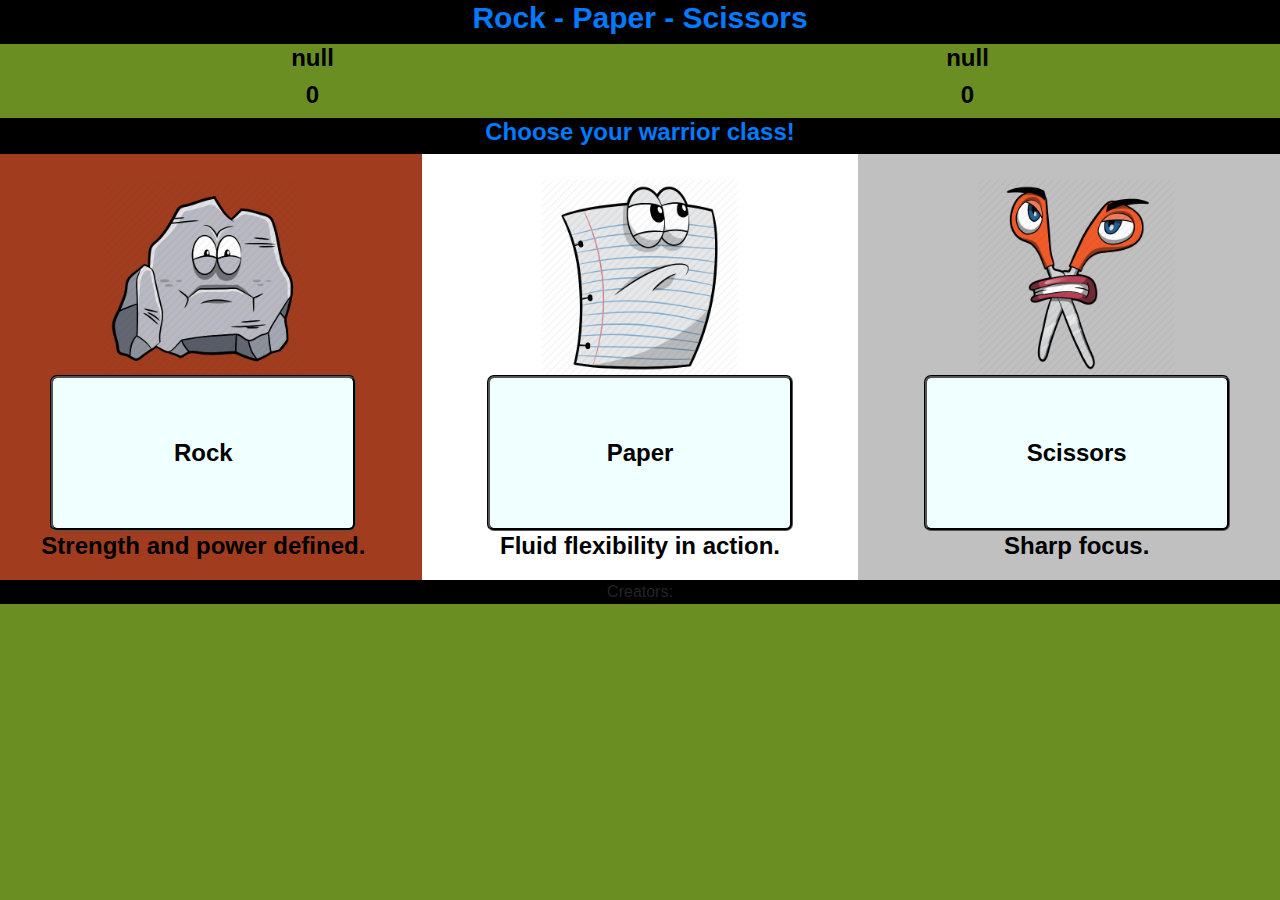
==== index.html @ f050ee25 "Changed the HTML and JS to be able to modify the user and machine's name with JS" ====
<!DOCTYPE html>
<html lang="en">
<head>
    <meta charset="UTF-8">
    <meta name="viewport" content="width=device-width, initial-scale=1.0">
    <meta http-equiv="X-UA-Compatible" content="ie=edge">
    <title>RockPapersScissors</title>

    <!-- Linking style sheets -->
    <link rel="stylesheet" href="https://maxcdn.bootstrapcdn.com/bootstrap/4.0.0/css/bootstrap.min.css">
    <link rel="stylesheet" href="https://use.fontawesome.com/releases/v5.0.10/css/all.css" integrity="sha384-+d0P83n9kaQMCwj8F4RJB66tzIwOKmrdb46+porD/OvrJ+37WqIM7UoBtwHO6Nlg" crossorigin="anonymous">
    <link rel="stylesheet" type="text/css" href="assets/styles.css">

    <!-- Autoplaying song for excitment and nostalgia -->
    <audio autoplay loop>
        <source src="assets/mortal_combat-theme.mp3">
    </audio>
</head>

<body>
    <!-- Row for game title -->
    <div class="row">
        <div id="gametitle" class="col-lg text-center">
            <h1>Rock - Paper - Scissors</h1>
        </div>
    </div>

    <!-- Row for player character name and stats -->
    <div class="row">
        <div class="col-lg text-center">
            <span id="HumanName">
            <!-- Javascript to write player name to main screen. **Would be great to have a prompt to grab user's name and display it in-game -->
            <script type="text/javascript">
                document.write("<h3>Player</h3>");
            </script>
            </span>
            <!-- Row for player score -->
            <div class="row">
                <div id="HumanScore" class="col-lg text-center">
                    <h3>
                    <span id="HumanScoreText">
                        0
                    </span>
                    </h2>
                </div>
            </div>
        </div>

<!-- ................................... IMPORTANT We should add a score number for ties! IMPORTANT                         -->
         <!-- Row for player character name and stats -->
        <div class="col-lg text-center">
            <span  id="ComputerName">
            <h3>Jedi Master Yoda</h3>
            </span>
             <!-- Row for player score -->
            <div class="row">
                <div id="ComputerScore" class="col-lg text-center">
                    <h3>
                    <span id="ComputerScoreText">
                        0
                    </span>
                    </h3>
                </div>
            </div>
        </div>
    </div>
   

    <!-- Row for the "button section header" -->
    <div class="row">
        <div id="warrior" class="col-lg text-center">
            <h2>Choose your warrior class!</h2>
        </div>
    </div>
    

    <!-- Row for the click/touch screen buttons -->
    <div class="row">
        <div id="rock" class="col">
            <br>
             <!-- Click/touch screen buttons -->
             <img src="assets/rock.png" height="200px">
             <br>
             <button type="button" onclick="userRock()" class="btn btn-rock" img src="assets/rock.jpg">Rock</button>
            <p>Strength and power defined.</p>
        </div>
        <div id="paper" class="col">
            <br>
            <!-- Click/touch screen buttons -->
            <img src="assets/paper.png" height="200px">
            <br>
            <button type="button" onclick="userPaper()" class="btn btn-paper">Paper</button>
            <p>Fluid flexibility in action.</p>
        </div>
        <div id="scissors" class="col">
            <br>
            <!-- Click/touch screen buttons -->
            <img src="assets/scissors.png" height="200px">
            <br>
            <button type="button" onclick="userScissors()" class="btn btn-scissors">Scissors</button>
            <p>Sharp focus.</p>
        </div>
    </div>
    

    <!-- Row for footer -->
    <div class="row">
        <!-- Column for footer -->
        <div id="footer" class="col-lg text-center">
            <p2>Creators: </p2>
                <a href="https://twitter.com/williambork" target="_blank" class="icon-twitter">
                <i class="fab fa-twitter"></i>
                <a href="https://github.com/WilliamBork33" target="_blank" class="icon-github">
                <i class="fab fa-github"></i>
                <a href="https://twitter.com/israelmuca" target="_blank" class="icon-twitter">
                <i class="fab fa-twitter"></i>
                <a href="https://github.com/israelmuca" target="_blank" class="icon-github">
                <i class="fab fa-github"></i>
        </div>
    </div>


    <!-- Linking to Javascript -->
    <script type="text/javascript" src="assets/javascript.js"></script>
    <script src="https://code.jquery.com/jquery-3.3.1.slim.min.js" integrity="sha384-q8i/X+965DzO0rT7abK41JStQIAqVgRVzpbzo5smXKp4YfRvH+8abtTE1Pi6jizo" crossorigin="anonymous"></script>
    <script src="https://cdnjs.cloudflare.com/ajax/libs/popper.js/1.14.0/umd/popper.min.js" integrity="sha384-cs/chFZiN24E4KMATLdqdvsezGxaGsi4hLGOzlXwp5UZB1LY//20VyM2taTB4QvJ" crossorigin="anonymous"></script>
    <script src="https://stackpath.bootstrapcdn.com/bootstrap/4.1.0/js/bootstrap.min.js" integrity="sha384-uefMccjFJAIv6A+rW+L4AHf99KvxDjWSu1z9VI8SKNVmz4sk7buKt/6v9KI65qnm" crossorigin="anonymous"></script>

</body>

</html>
---- assets/styles.css ----
body {
    background-color: olivedrab;
}

.row {
    background-color: olivedrab;
    text-align: center;
}

#gametitle {
    color: #007bff;
    background-color: black;
}

h1 {
    font-size: 30px;
    font-weight: bold;
}

h2 {
    font-size: 24px;
    font-weight: bold;
}

h3 {
    font-size: 24px;
    font-weight: bold;
    color: black;
}

#warrior {
    background-color: black;
    color: #007bff;
}

#rock {
    background-color: rgb(161, 61, 30);
}

#paper {
    background-color: white;
}

#scissors {
    background-color: silver;
}

.btn-rock, .btn-paper, .btn-scissors {
    width: 300px;
    height: 150px;
    color: black;
    font-size: 24px;
    font-weight: bold;
}

.btn-rock {
    background-color: azure;
    outline-style: groove;
}

.btn-paper {
    background-color: azure;
    outline-style: groove;
}

.btn-scissors {
    background-color: azure;
    outline-style: groove;
}

p {
    color:black;
    font-size: 24px;
    font-weight: bold; 
}

.p2 {
    color: #212529;
}

#footer {
    background-color: black;
    text-align: center;
}
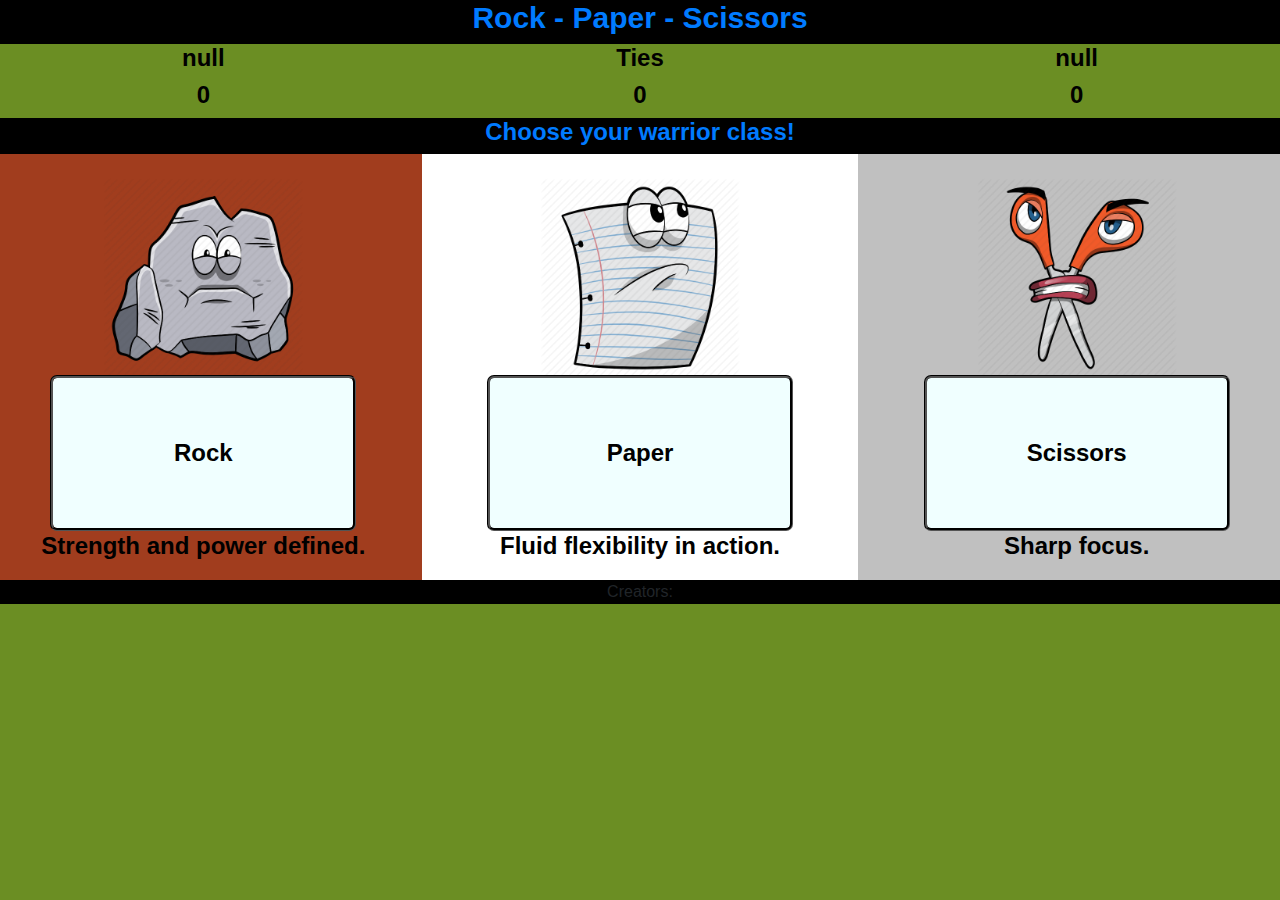
==== commit e89babf4: "Now the HTML keeps ties as well, no longer the score is shown on alerts" ====
--- a/index.html
+++ b/index.html
@@ -29,10 +29,7 @@
     <div class="row">
         <div class="col-lg text-center">
             <span id="HumanName">
-            <!-- Javascript to write player name to main screen. **Would be great to have a prompt to grab user's name and display it in-game -->
-            <script type="text/javascript">
-                document.write("<h3>Player</h3>");
-            </script>
+            <!-- Javascript writes the user name -->
             </span>
             <!-- Row for player score -->
             <div class="row">
@@ -45,8 +42,22 @@
                 </div>
             </div>
         </div>
-
-<!-- ................................... IMPORTANT We should add a score number for ties! IMPORTANT                         -->
+        <!-- Column for ties score -->
+        <div class="col-lg text-center">
+            <span>
+            <h3>Ties</h3>
+            </span>
+            <!-- Row for ties score -->
+            <div class="row">
+                <div class="col-lg text-center">
+                    <h3>
+                    <span id="TiesScoreText">
+                        0
+                    </span>
+                    </h3>
+                </div>
+            </div>
+        </div>
          <!-- Row for player character name and stats -->
         <div class="col-lg text-center">
             <span  id="ComputerName">
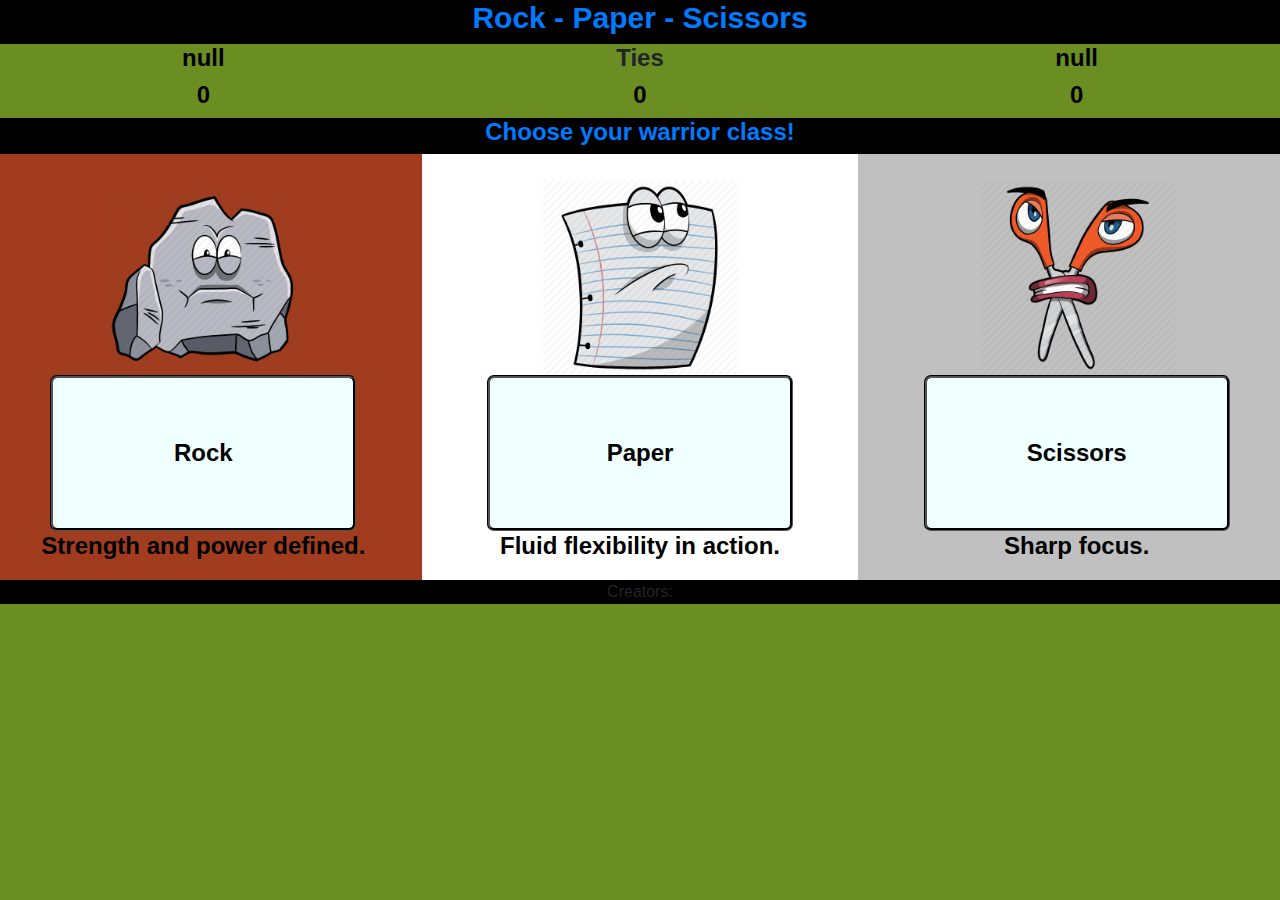
==== commit 2bcb8ca2: "Let the user choose if they want background music or not" ====
--- a/index.html
+++ b/index.html
@@ -12,7 +12,7 @@
     <link rel="stylesheet" type="text/css" href="assets/styles.css">
 
     <!-- Autoplaying song for excitment and nostalgia -->
-    <audio autoplay loop>
+    <audio autoplay loop id="myAudio">
         <source src="assets/mortal_combat-theme.mp3">
     </audio>
 </head>
@@ -45,7 +45,7 @@
         <!-- Column for ties score -->
         <div class="col-lg text-center">
             <span>
-            <h3>Ties</h3>
+            <h2>Ties</h2>
             </span>
             <!-- Row for ties score -->
             <div class="row">
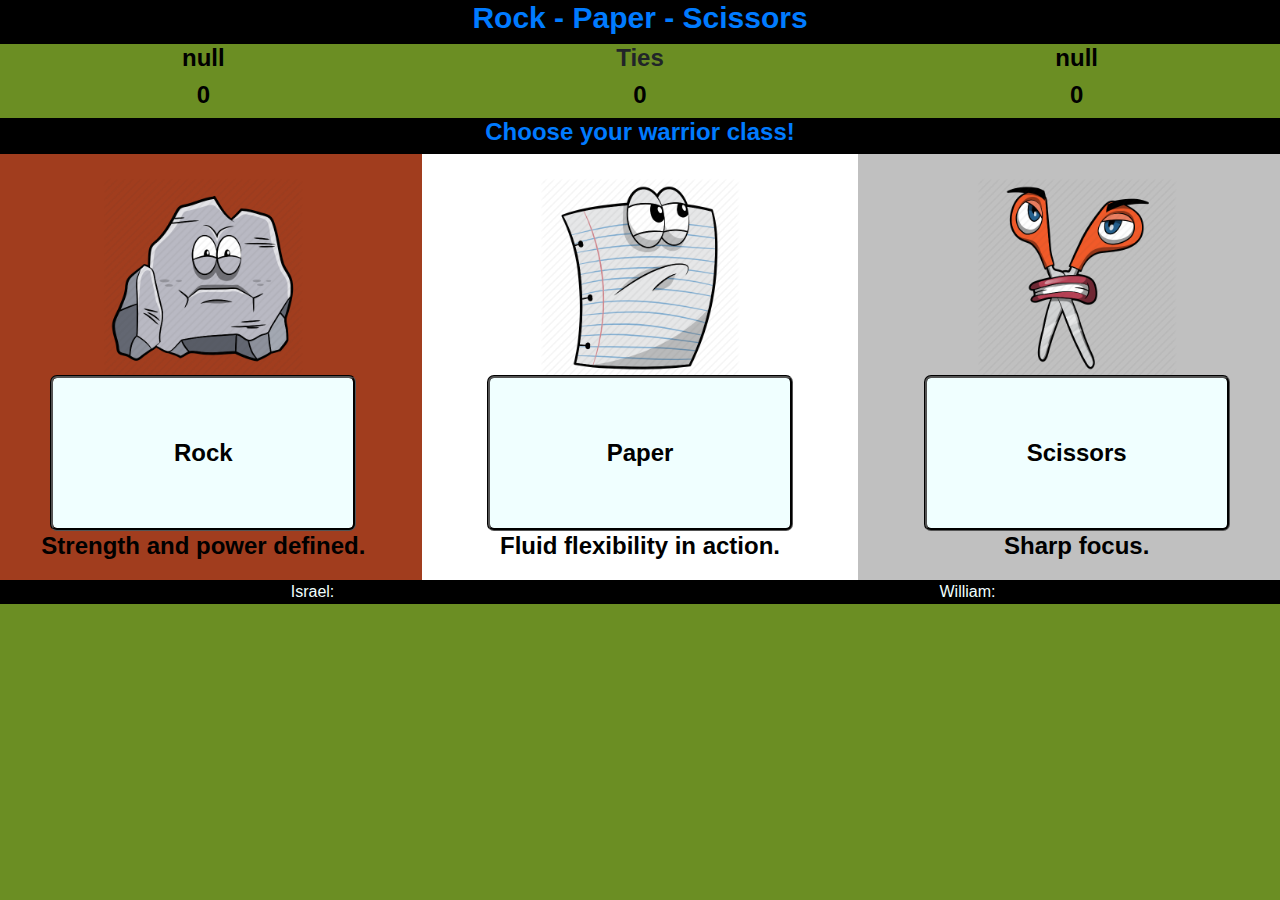
==== commit a09720b5: "Removed unused scripts, fixed some a tag problems, and added the creator's names" ====
--- a/index.html
+++ b/index.html
@@ -115,26 +115,24 @@
     
 
     <!-- Row for footer -->
-    <div class="row">
+    <div id="footer" class="row">
         <!-- Column for footer -->
-        <div id="footer" class="col-lg text-center">
-            <p2>Creators: </p2>
-                <a href="https://twitter.com/williambork" target="_blank" class="icon-twitter">
-                <i class="fab fa-twitter"></i>
-                <a href="https://github.com/WilliamBork33" target="_blank" class="icon-github">
-                <i class="fab fa-github"></i>
-                <a href="https://twitter.com/israelmuca" target="_blank" class="icon-twitter">
-                <i class="fab fa-twitter"></i>
-                <a href="https://github.com/israelmuca" target="_blank" class="icon-github">
-                <i class="fab fa-github"></i>
+        <div class="col-lg text-center">
+            <span class="name">Israel:</span>
+                <a href="https://twitter.com/israelmuca" target="_blank" class="icon-twitter"><i class="fab fa-twitter"></i></a>
+                <a href="https://github.com/israelmuca" target="_blank" class="icon-github"><i class="fab fa-github"></i></a>
+                
+        </div>
+        <div class="col-lg text-center">
+            <span class="name">William:</span>
+                <a href="https://twitter.com/williambork" target="_blank" class="icon-twitter"><i class="fab fa-twitter"></i></a>
+                <a href="https://github.com/WilliamBork33" target="_blank" class="icon-github"><i class="fab fa-github"></i></a>
         </div>
     </div>
 
 
     <!-- Linking to Javascript -->
     <script type="text/javascript" src="assets/javascript.js"></script>
-    <script src="https://code.jquery.com/jquery-3.3.1.slim.min.js" integrity="sha384-q8i/X+965DzO0rT7abK41JStQIAqVgRVzpbzo5smXKp4YfRvH+8abtTE1Pi6jizo" crossorigin="anonymous"></script>
-    <script src="https://cdnjs.cloudflare.com/ajax/libs/popper.js/1.14.0/umd/popper.min.js" integrity="sha384-cs/chFZiN24E4KMATLdqdvsezGxaGsi4hLGOzlXwp5UZB1LY//20VyM2taTB4QvJ" crossorigin="anonymous"></script>
     <script src="https://stackpath.bootstrapcdn.com/bootstrap/4.1.0/js/bootstrap.min.js" integrity="sha384-uefMccjFJAIv6A+rW+L4AHf99KvxDjWSu1z9VI8SKNVmz4sk7buKt/6v9KI65qnm" crossorigin="anonymous"></script>
 
 </body>
--- a/assets/styles.css
+++ b/assets/styles.css
@@ -1,15 +1,5 @@
 body {
     background-color: olivedrab;
-}
-
-.row {
-    background-color: olivedrab;
-    text-align: center;
-}
-
-#gametitle {
-    color: #007bff;
-    background-color: black;
 }
 
 h1 {
@@ -28,6 +18,12 @@
     color: black;
 }
 
+p {
+    color:black;
+    font-size: 24px;
+    font-weight: bold; 
+}
+
 #warrior {
     background-color: black;
     color: #007bff;
@@ -43,6 +39,21 @@
 
 #scissors {
     background-color: silver;
+}
+
+#gametitle {
+    color: #007bff;
+    background-color: black;
+}
+
+#footer {
+    background-color: black;
+    text-align: center;
+}
+
+.row {
+    background-color: olivedrab;
+    text-align: center;
 }
 
 .btn-rock, .btn-paper, .btn-scissors {
@@ -68,17 +79,10 @@
     outline-style: groove;
 }
 
-p {
-    color:black;
-    font-size: 24px;
-    font-weight: bold; 
-}
-
 .p2 {
     color: #212529;
 }
 
-#footer {
-    background-color: black;
-    text-align: center;
+.name {
+    color: azure;
 }